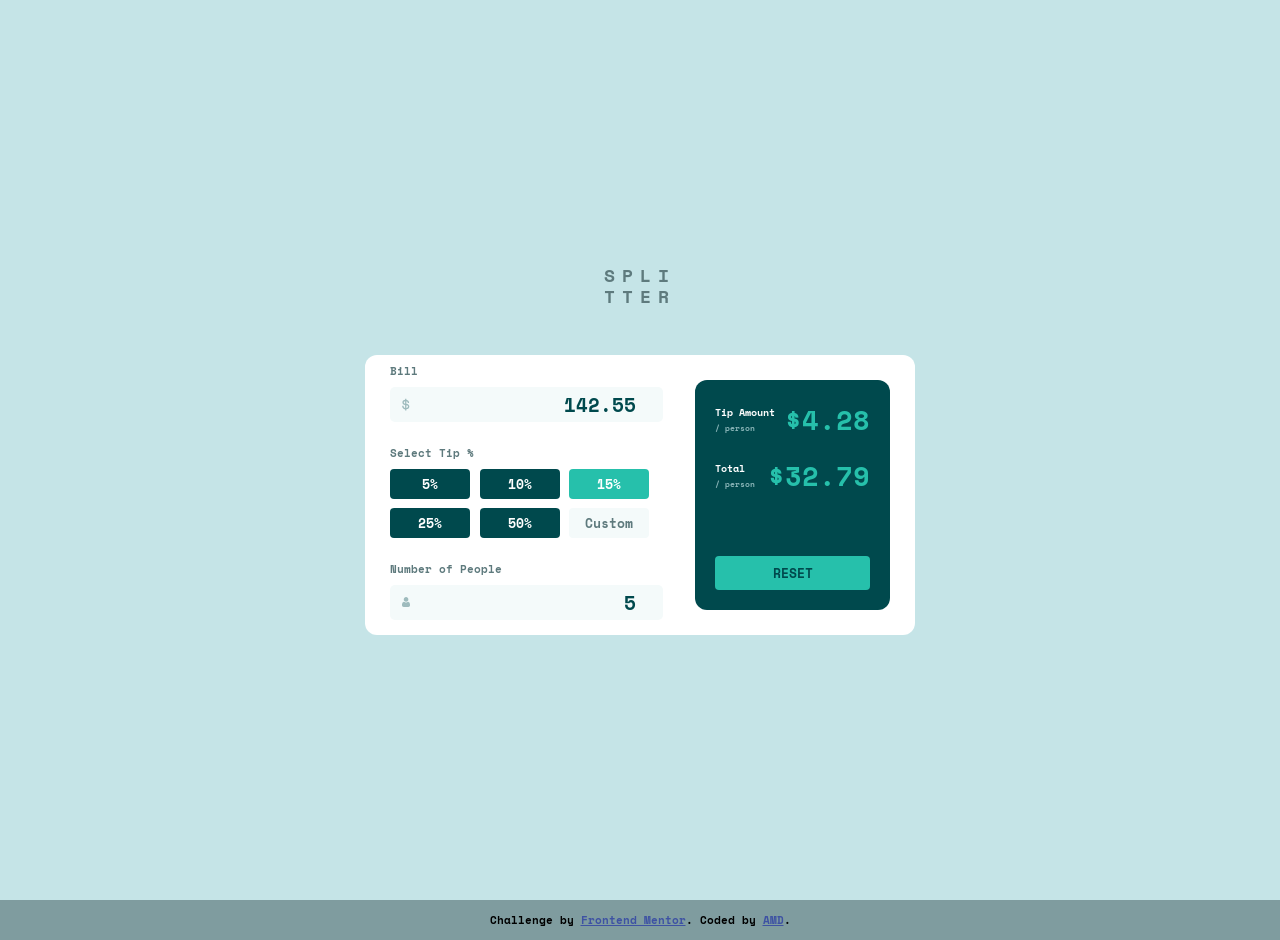
==== tip-calculator-app-main/index.html @ 4222635d "okay" ====
<!DOCTYPE html>
<html lang="en">
<head>
  <meta charset="UTF-8">
  <meta name="viewport" content="width=device-width, initial-scale=1.0"> <!-- displays site properly based on user's device -->
  <link rel="preconnect" href="https://fonts.googleapis.com">
  <link rel="stylesheet" href="https://cdnjs.cloudflare.com/ajax/libs/font-awesome/6.2.0/css/all.min.css" integrity="sha512-xh6O/CkQoPOWDdYTDqeRdPCVd1SpvCA9XXcUnZS2FmJNp1coAFzvtCN9BmamE+4aHK8yyUHUSCcJHgXloTyT2A==" crossorigin="anonymous" referrerpolicy="no-referrer" />
  <link rel="preconnect" href="https://fonts.gstatic.com" crossorigin>
  <link href="https://fonts.googleapis.com/css2?family=Space+Mono:wght@400;700&display=swap" rel="stylesheet">
  <link rel="icon" type="image/png" sizes="32x32" href="./images/favicon-32x32.png">
  <link rel="stylesheet" href="style.css">
  <title>Frontend Mentor | Tip calculator app</title>

  <!-- Feel free to remove these styles or customise in your own stylesheet 👍 -->
  <style>
    .attribution { font-size: 11px; text-align: center; background: hsl(184, 14%, 56%); padding: 12px 0;}
    .attribution a { color: hsl(228, 45%, 44%); }
  </style>
</head>
<body>

  <div class="container">
    <header>
      <h1>Spli</h1>
      <h1>tter</h1>
    </header>
    <div class="app">
      <div class="input-container">
        <div class="bill">
          <label for="bill">Bill</label>
          <div class="input">
            <img src="./images/icon-dollar.svg" alt="">
            <input type="number" value="142.55">
          </div>
        </div>
        <div class="select-tip">
          <label for="tips">Select Tip %</label>
          <div class="tips">
            <button class="tip">5%</button>
            <button class="tip">10%</button>
            <button class="tip selected-tip">15%</button>
            <button class="tip">25%</button>
            <button class="tip">50%</button>
            <button class="tip" contenteditable="true" >Custom</button>
          </div>
        </div>
        <div class="people">
          <label for="people"><span>Number of People </span> <small id="warning-text" style="color: red"></small></label>
          <div class="input">
            <img src="./images/icon-person.svg" alt="">
            <input type="number" value="5">
          </div>
        </div>
      </div>
      <div class="output">
        <div>
          <div class="tip-amount">
            <div class="label">
              <p>Tip Amount</p>
              <small>/ person</small>
            </div>
            <div id="tip-amount" class="amount">
              $4.27
            </div>
          </div>
          <div class="total">
            <div class="label">
              <p>Total</p>
              <small>/ person</small>
            </div>
            <div id="total-amount" class="amount">
              $32.79
            </div>
          </div>
        </div>
        <button>RESET</button>
      </div>
    </div>
  </div>
  
  <div class="attribution">
    Challenge by <a href="https://www.frontendmentor.io?ref=challenge" target="_blank">Frontend Mentor</a>. 
    Coded by <a href="https://github.com/michojekunle" target="_blank">AMD</a>.
  </div>
  <script src="main.js"></script>
</body>
</html>
---- tip-calculator-app-main/style.css ----
:root {
    --very-dark-cyan: hsl(183, 100%, 15%);
    --dark-grayish-cyan: hsl(186, 14%, 43%);
    --grayish-cyan: hsl(184, 14%, 56%);
    --light-grayish-cyan: hsl(185, 41%, 84%);
    --very-light-grayish-cyan: hsl(189, 41%, 97%);
    --white: hsl(0, 0%, 100%);
    --strong-cyan: hsl(172, 67%, 45%);
}


*{
    margin: 0;
    box-sizing: border-box;
    padding: 0;
    font-family: 'Space Mono', monospace;
    font-weight: 700;
}

body {
    font-size: 62.5%;
}

.container {
    width: 100%;
    min-height: 100vh;
    padding: 3rem 1rem;
    background-color: var(--light-grayish-cyan);
    box-shadow: 0 0 8px rgba(0 0 0 .9);
    display: flex;
    align-items: center;
    justify-content: center;
    flex-direction: column;
}

header {
    margin-bottom: 3rem;
}

header h1 {
    color: var(--dark-grayish-cyan);
    font-size: 1.1rem;
    line-height: 1.3rem;
    letter-spacing: 7px;
    text-transform: uppercase;
}

.app {
    width: 90%;
    max-width:550px;
    background-color: #fff;
    padding: 25px;
    border-radius: 12px;
    overflow: hidden;
    display: flex;
    justify-content: space-between;
    align-items: center;
    gap: 2rem;
    height: 60vh;
    min-height: auto;
    max-height: 280px;
}

.input-container, .output {
    flex: 1;
}

label {
    color: var(--dark-grayish-cyan);
    font-size: .7rem;
}

.bill, .select-tip{
    margin-bottom: 1.35rem;
}

.bill .input, .people .input {
    width: 100%;
    display: flex;
    align-items: center;
    justify-content: space-between;
    border: none;
    border-radius: 5px;
    background-color: var(--very-light-grayish-cyan);
    padding: 3px 12px;
    margin: .5rem 0;
}

.bill .input img, .people .input img {
    width: .5rem;
}

.bill .input input, .people .input input {
    text-align: right;
    border: none;
    outline: none;
    background: none;
    font-size: 1.2rem;
    color: var(--very-dark-cyan);
}

.select-tip .tips {
    display: flex;
    flex-wrap: wrap;
    gap: .6rem;
    margin-top: .5rem;
    width: 100%;
}

.select-tip .tips .tip {
    border: none;
    outline: none;
    width: 5rem;
    text-align: center;
    padding: 5px 0;
    border-radius: 4px;
    color: var(--white);
    background: var(--very-dark-cyan);
    cursor: pointer;
    transition: all .4s ease;
}

.select-tip .tips .tip:last-of-type {
    color: var(--dark-grayish-cyan);
    background: var(--very-light-grayish-cyan);
}

.select-tip .tips .tip:hover {
    color: var(--very-dark-cyan);
    background: var(--light-grayish-cyan);
}

.select-tip .tips .tip.selected-tip {
    background-color: var(--strong-cyan);
}

.output {
    background-color: var(--very-dark-cyan);
    border-radius: 12px;
    padding: 20px; 
    display: flex;
    flex-direction: column;
    justify-content: space-between;
    height: 100%;
    align-self: stretch;
}

.output .tip-amount, .output .total {
    display: flex;
    align-items: center;
    justify-content: space-between;
    margin-bottom: 1rem;
}

.output .tip-amount .label , .output .total .label{
    color: var(--white);
}

.output .tip-amount .label small, .output .total .label small {
    color: var(--light-grayish-cyan);
    opacity: .7;
}

.output .tip-amount .amount, .output .total .amount{
    font-size: 1.7rem;
    color: var(--strong-cyan);
}

.output button {
    background-color: var(--strong-cyan);
    color: var(--very-dark-cyan);
    border: none;
    border-radius: 4px;
    padding: 7px;
    text-transform: uppercase;
}

.output button:hover {
    background-color: var(--light-grayish-cyan);
}

.output button:active {
    transform: scale(1.02);
}

.people label {
    display: flex;
    justify-content: space-between;
}
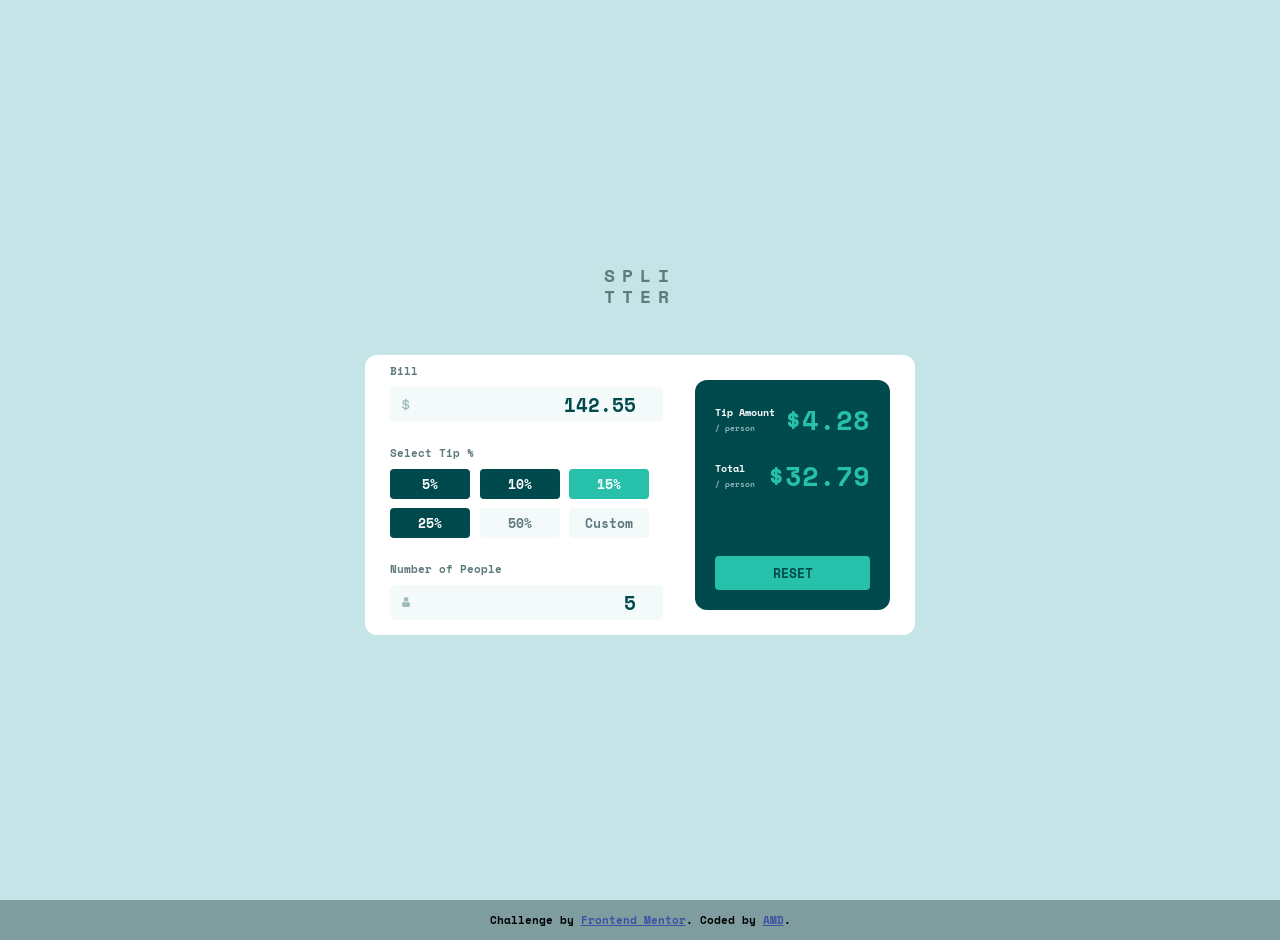
==== commit ccadce64: "here" ====
--- a/tip-calculator-app-main/index.html
+++ b/tip-calculator-app-main/index.html
@@ -41,7 +41,7 @@
             <button class="tip selected-tip">15%</button>
             <button class="tip">25%</button>
             <button class="tip">50%</button>
-            <button class="tip" contenteditable="true" >Custom</button>
+            <input class="tip" value="Custom"/>
           </div>
         </div>
         <div class="people">
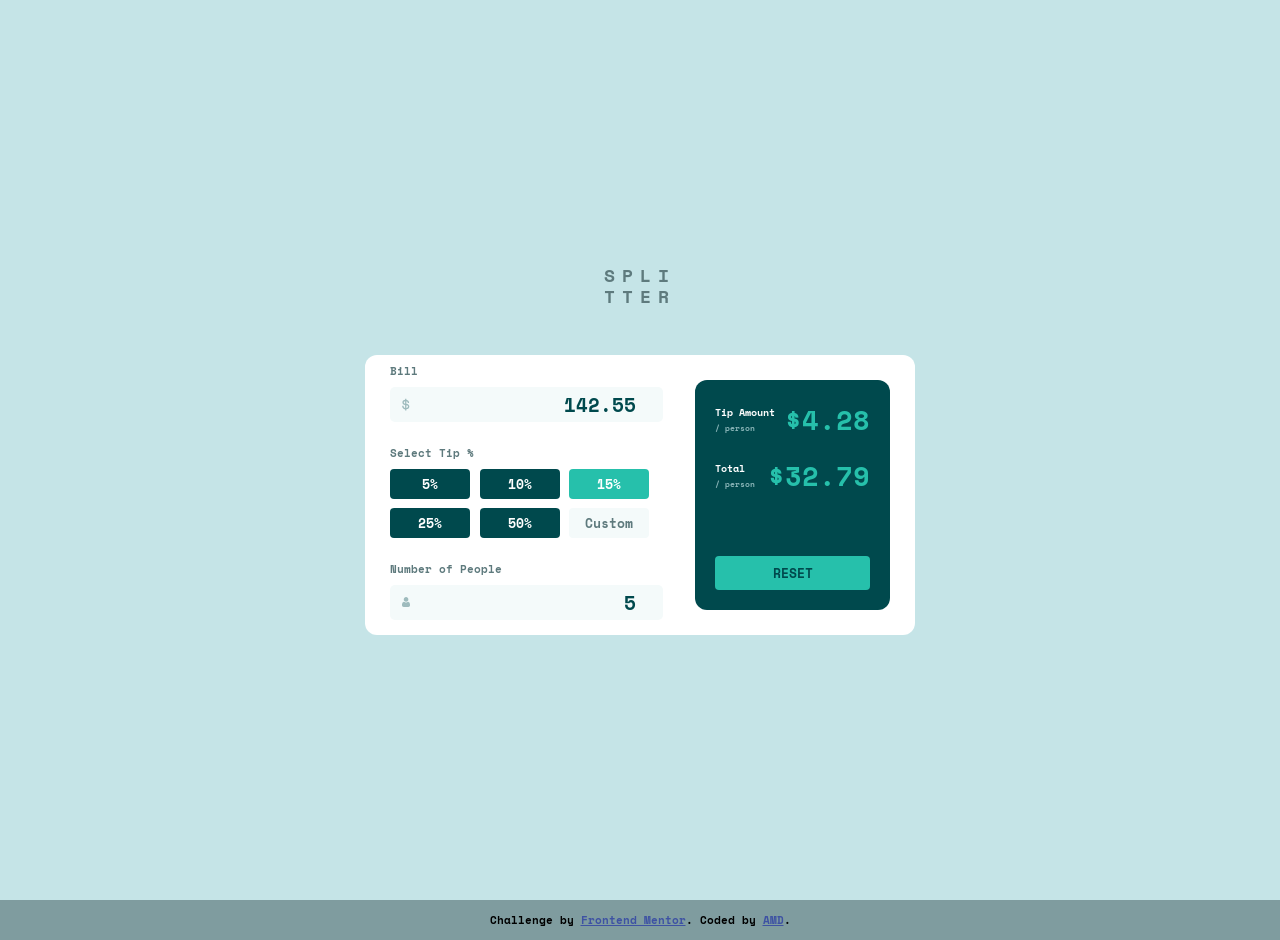
==== commit 35f4009a: "fixed errors" ====
--- a/tip-calculator-app-main/index.html
+++ b/tip-calculator-app-main/index.html
@@ -41,7 +41,7 @@
             <button class="tip selected-tip">15%</button>
             <button class="tip">25%</button>
             <button class="tip">50%</button>
-            <input class="tip" value="Custom"/>
+            <input class="tip" type="text" value="Custom"/>
           </div>
         </div>
         <div class="people">
--- a/tip-calculator-app-main/style.css
+++ b/tip-calculator-app-main/style.css
@@ -120,7 +120,7 @@
     transition: all .4s ease;
 }
 
-.select-tip .tips .tip:last-of-type {
+.select-tip .tips input.tip{
     color: var(--dark-grayish-cyan);
     background: var(--very-light-grayish-cyan);
 }
